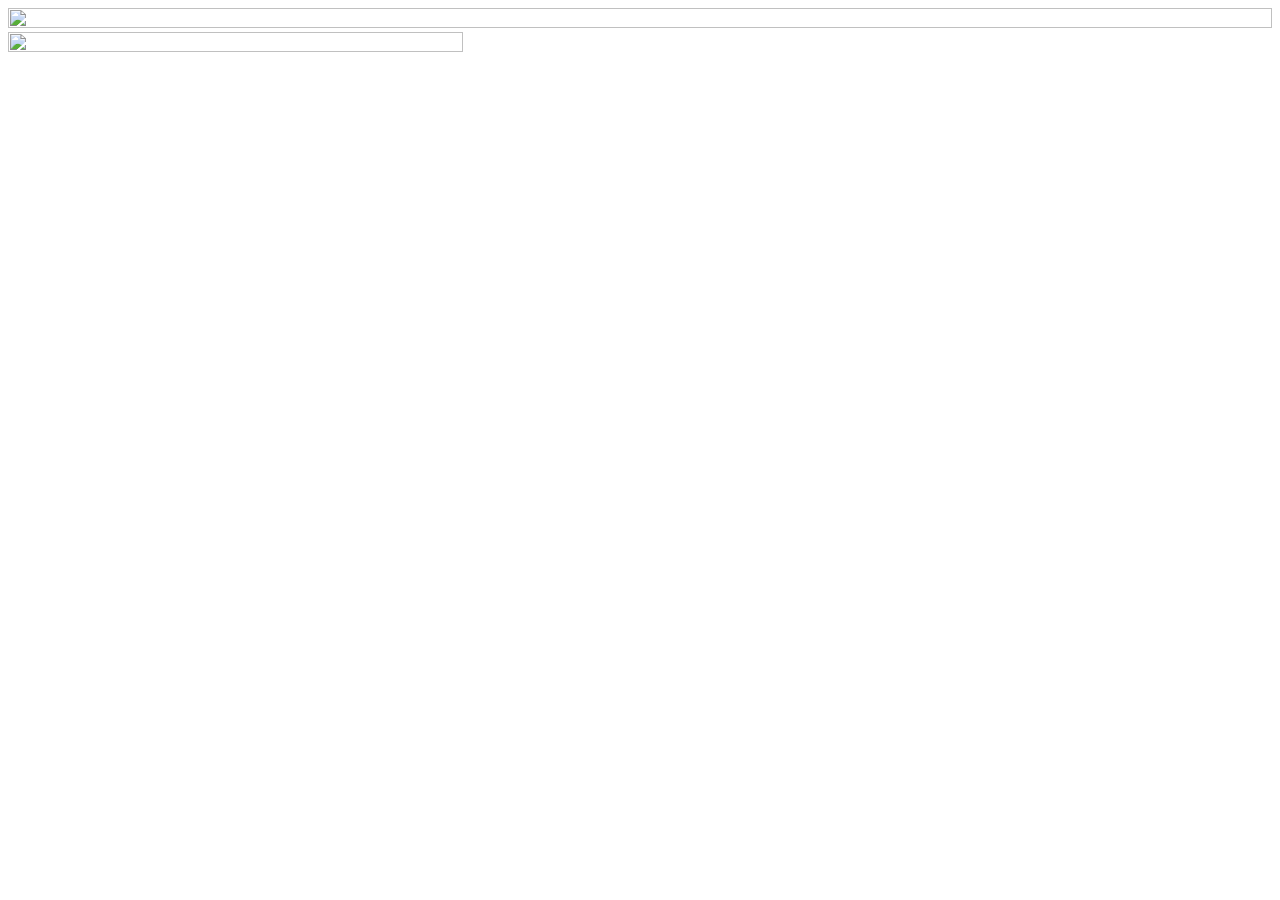
==== index.html @ ee0725b7 "Add files via upload" ====
<!DOCTYPE html>
<html>
  <meta name="viewport" content="width=device-width, initial-scale=1.0" />
  <meta name="viewport" content="height=device-height, initial-scale=1.0" />
  <head>
    <img src="./Banner.png" style="width: 100%;" height="100%" />
  </head>

  <body>
    <link rel="stylesheet" href="styles.css" />
   <section class="container"><img src="./hearthands.jpeg" style="width: 60%;" height="60%" />
  </body></section> 

  <footer></footer>
</html>
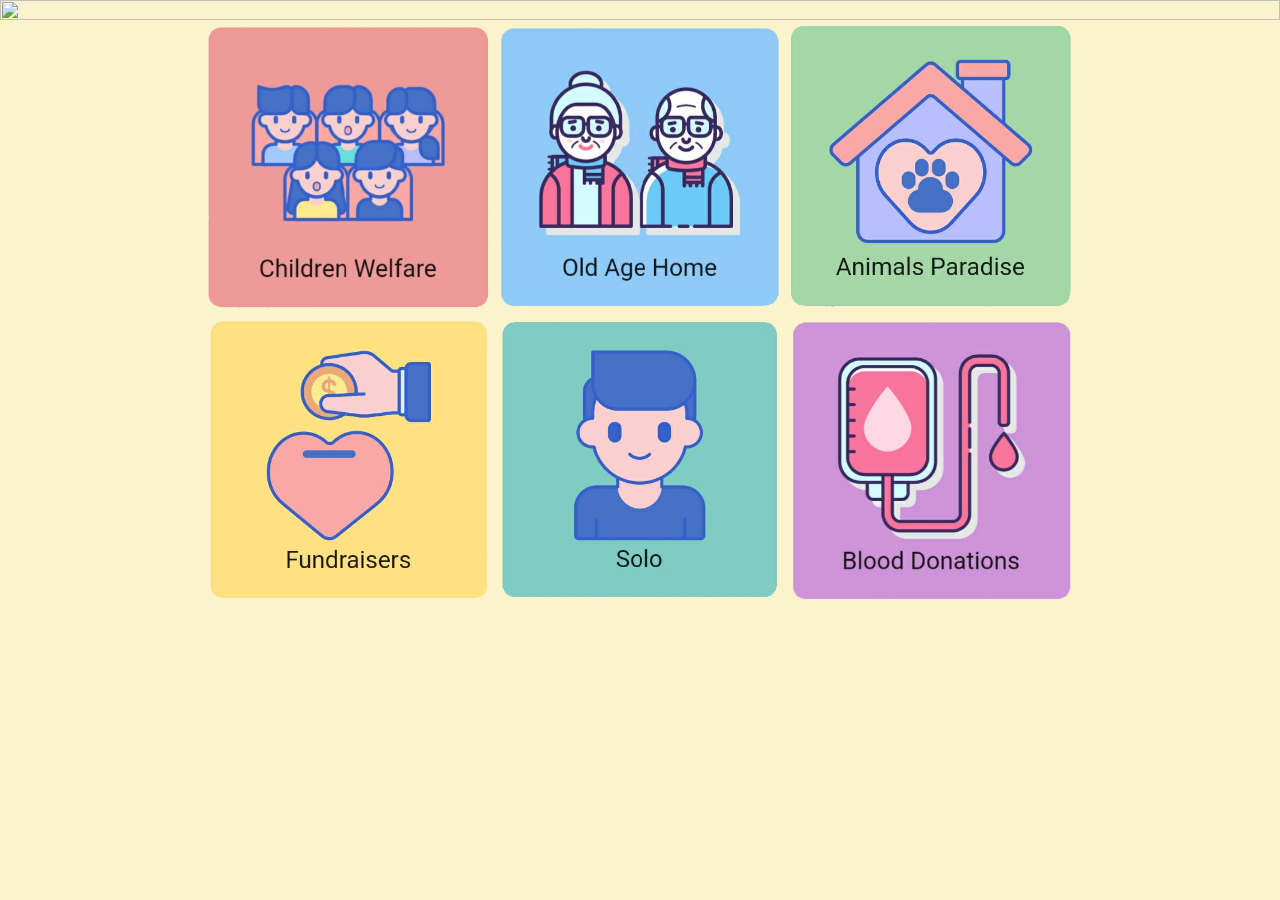
==== commit e30e7141: "Add files via upload" ====
--- a/index.html
+++ b/index.html
@@ -8,8 +8,18 @@
 
   <body>
     <link rel="stylesheet" href="styles.css" />
-   <section class="container"><img src="./hearthands.jpeg" style="width: 60%;" height="60%" />
-  </body></section> 
+    <section class="container">
+      <a href="./ChildrenWelfare.html">
+        <img src="./Children Welfare.png" style="width: 30%;" height="30%"
+      /></a>
+
+      <img src="./Old Age Home.png" style="width: 30%;" height="30%" />
+      <img src="./Animal Welfare.png" style="width: 30%;" height="30%" />
+      <img src="./Fundraisers.png" style="width: 30%;" height="30%" />
+      <img src="./Solo.png" style="width: 30%;" height="30%" />
+      <img src="./Blood Donations.png" style="width: 30%;" height="30%" />
+    </section>
+  </body>
 
   <footer></footer>
 </html>
--- a/styles.css
+++ b/styles.css
@@ -0,0 +1,79 @@
+body {
+  margin: 0;
+  padding: 0;
+
+  font-family: "Lora";
+  background-color: rgb(250, 243, 203);
+}
+
+.container {
+  text-align: center;
+  padding-left: 10rem;
+  padding-right: 10rem;
+  padding-bottom: 3rem;
+}
+.btn {
+  border-radius: 21%;
+  border: 2px rgb(233, 162, 32);
+  background: rgb(250, 163, 172);
+  padding: 10px 20px;
+  width: 5cm;
+  font-size: 20px;
+  font-family: "montserrat";
+  font-weight: 200;
+  cursor: pointer;
+  margin: 10px;
+  transition: 0.8s;
+  position: relative;
+  overflow: hidden;
+  color: white;
+}
+.btn:hover {
+  color: rgb(238, 221, 67);
+  height: 0%;
+}
+.btn::before {
+  content: "";
+  position: absolute;
+  left: 0;
+  width: 100%;
+  height: 100%;
+  z-index: -1;
+  transition: 0.8s;
+  color: rgb(233, 162, 32);
+  top: 0;
+  border-radius: 70% 70% 70% 70%;
+}
+
+.footer {
+  background-color: rgba(0, 0, 0, 0.514);
+  margin-top: 3rem;
+
+  color: rgb(224, 212, 96);
+  text-align: center;
+  height: 2.1;
+  left: 0;
+  bottom: 0;
+  width: 100%;
+  display: inline-block;
+}
+#grad {
+  background-image: linear-gradient(grey, white);
+}
+
+#bottomDiv {
+  position: absolute;
+  bottom: 0px;
+}
+
+.para {
+  font-size: 1.5rem;
+  margin-left: 7rem;
+  margin-right: 7rem;
+  text-align: center;
+  color: rgba(255, 255, 255, 0.856);
+  font-family: "Courier New", Courier, monospace;
+}
+.cntr {
+  text-align: center;
+}
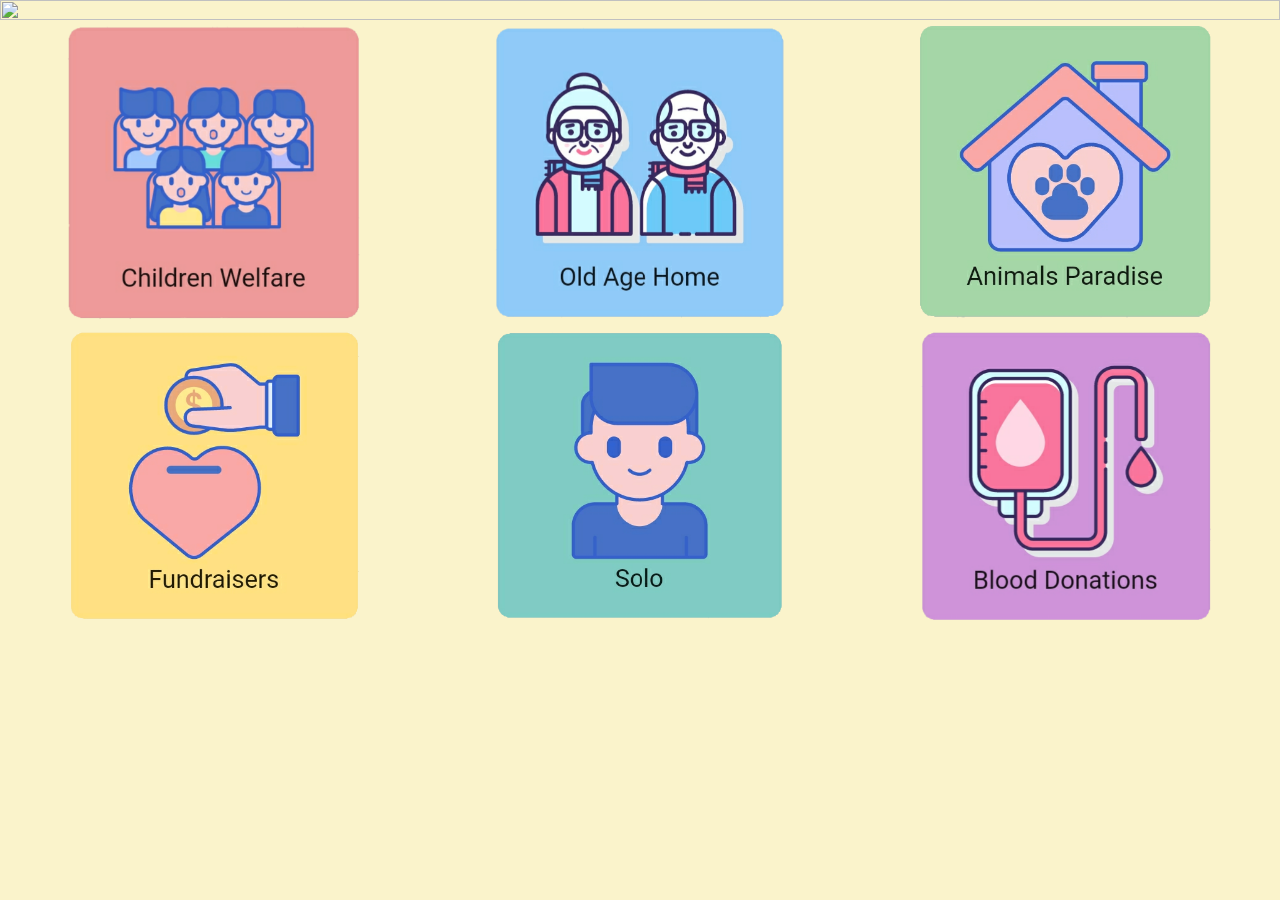
==== commit 10fe6b4e: "Add files via upload" ====
--- a/index.html
+++ b/index.html
@@ -8,17 +8,30 @@
 
   <body>
     <link rel="stylesheet" href="styles.css" />
-    <section class="container">
-      <a href="./ChildrenWelfare.html">
-        <img src="./Children Welfare.png" style="width: 30%;" height="30%"
-      /></a>
 
-      <img src="./Old Age Home.png" style="width: 30%;" height="30%" />
-      <img src="./Animal Welfare.png" style="width: 30%;" height="30%" />
-      <img src="./Fundraisers.png" style="width: 30%;" height="30%" />
-      <img src="./Solo.png" style="width: 30%;" height="30%" />
-      <img src="./Blood Donations.png" style="width: 30%;" height="30%" />
-    </section>
+    <div class="grid">
+      <div class="column" id="child">
+        <a href="./ChildrenWelfare.html">
+          <img src="./Children Welfare.png" style="width: 70%;"
+        /></a>
+      </div>
+
+      <div class="column" id="old">
+        <img src="./Old Age Home.png" style="width: 70%;" />
+      </div>
+      <div class="column" id="animal">
+        <img src="./Animal Welfare.png" style="width: 70%;" />
+      </div>
+      <div class="column" id="fund">
+        <img src="./Fundraisers.png" style="width: 70%;" />
+      </div>
+      <div class="column" id="solo">
+        <img src="./Solo.png" style="width: 70%;" />
+      </div>
+      <div class="column" id="blood">
+        <img src="./Blood Donations.png" style="width: 70%;" />
+      </div>
+    </div>
   </body>
 
   <footer></footer>
--- a/styles.css
+++ b/styles.css
@@ -8,10 +8,27 @@
 
 .container {
   text-align: center;
-  padding-left: 10rem;
-  padding-right: 10rem;
-  padding-bottom: 3rem;
 }
+
+.grid {
+  display: grid;
+  text-align: center;
+
+  grid-template-columns: 1fr;
+
+  grid-template-rows: 1fr 1fr 1fr 1fr 1fr 1fr;
+}
+
+@media (min-width: 700px) {
+  .grid {
+    display: grid;
+    text-align: center;
+    grid-template-columns: 1fr 1fr 1fr;
+
+    grid-template-rows: 1fr 1fr;
+  }
+}
+
 .btn {
   border-radius: 21%;
   border: 2px rgb(233, 162, 32);
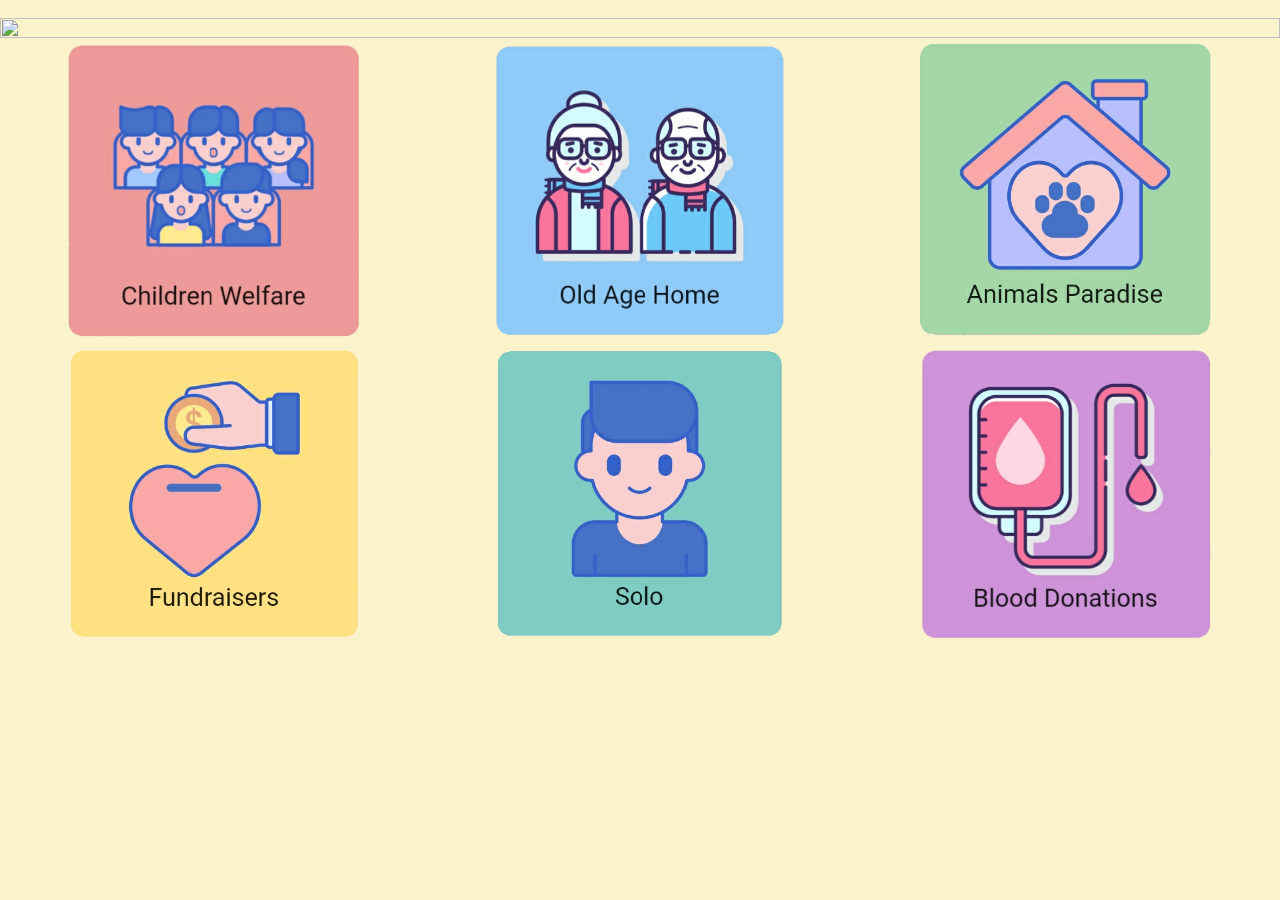
==== commit ed12b089: "Add files via upload" ====
--- a/index.html
+++ b/index.html
@@ -3,13 +3,14 @@
   <meta name="viewport" content="width=device-width, initial-scale=1.0" />
   <meta name="viewport" content="height=device-height, initial-scale=1.0" />
   <head>
+    <br />
     <img src="./Banner.png" style="width: 100%;" height="100%" />
   </head>
 
   <body>
     <link rel="stylesheet" href="styles.css" />
-
-    <div class="grid">
+    <br />
+    <div class="grid container">
       <div class="column" id="child">
         <a href="./ChildrenWelfare.html">
           <img src="./Children Welfare.png" style="width: 70%;"
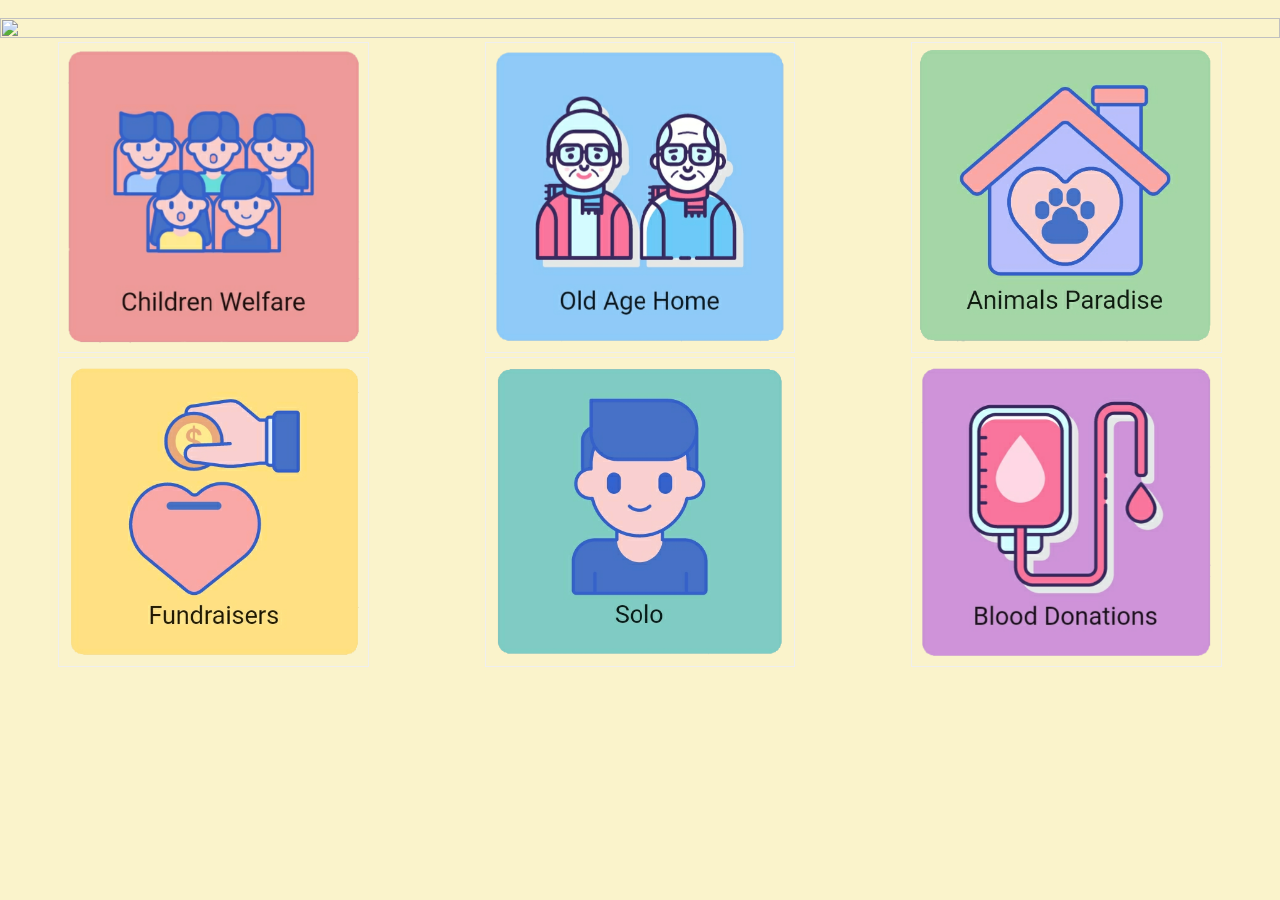
==== commit fbfca974: "Add files via upload" ====
--- a/index.html
+++ b/index.html
@@ -12,25 +12,57 @@
     <br />
     <div class="grid container">
       <div class="column" id="child">
-        <a href="./ChildrenWelfare.html">
-          <img src="./Children Welfare.png" style="width: 70%;"
+        <a :hover href="./ChildrenWelfare.html">
+          <img
+            class="imagedropshadow1"
+            src="./Children Welfare.png"
+            style="width: 70%;"
         /></a>
       </div>
 
       <div class="column" id="old">
-        <img src="./Old Age Home.png" style="width: 70%;" />
+        <a :hover href="./OldAgeHome.html">
+          <img
+            class="imagedropshadow2"
+            src="./Old Age Home.png"
+            style="width: 70%;"
+          />
+        </a>
       </div>
       <div class="column" id="animal">
-        <img src="./Animal Welfare.png" style="width: 70%;" />
+        <a :hover href="./Animal.html">
+          <img
+            class="imagedropshadow3"
+            src="./Animal Welfare.png"
+            style="width: 70%;"
+          />
+        </a>
       </div>
+
       <div class="column" id="fund">
-        <img src="./Fundraisers.png" style="width: 70%;" />
+        <a :hover href="./Fund.html">
+          <img
+            class="imagedropshadow4"
+            src="./Fundraisers.png"
+            style="width: 70%;"
+          />
+        </a>
       </div>
+
       <div class="column" id="solo">
-        <img src="./Solo.png" style="width: 70%;" />
+        <a :hover href="./Solo.html">
+          <img class="imagedropshadow5" src="./Solo.png" style="width: 70%;" />
+        </a>
       </div>
+
       <div class="column" id="blood">
-        <img src="./Blood Donations.png" style="width: 70%;" />
+        <a :hover href="./Blood.html">
+          <img
+            class="imagedropshadow6"
+            src="./Blood Donations.png"
+            style="width: 70%;"
+          />
+        </a>
       </div>
     </div>
   </body>
--- a/styles.css
+++ b/styles.css
@@ -19,68 +19,15 @@
   grid-template-rows: 1fr 1fr 1fr 1fr 1fr 1fr;
 }
 
-@media (min-width: 700px) {
+@media (min-width: 550px) {
   .grid {
     display: grid;
     text-align: center;
+
     grid-template-columns: 1fr 1fr 1fr;
 
     grid-template-rows: 1fr 1fr;
   }
-}
-
-.btn {
-  border-radius: 21%;
-  border: 2px rgb(233, 162, 32);
-  background: rgb(250, 163, 172);
-  padding: 10px 20px;
-  width: 5cm;
-  font-size: 20px;
-  font-family: "montserrat";
-  font-weight: 200;
-  cursor: pointer;
-  margin: 10px;
-  transition: 0.8s;
-  position: relative;
-  overflow: hidden;
-  color: white;
-}
-.btn:hover {
-  color: rgb(238, 221, 67);
-  height: 0%;
-}
-.btn::before {
-  content: "";
-  position: absolute;
-  left: 0;
-  width: 100%;
-  height: 100%;
-  z-index: -1;
-  transition: 0.8s;
-  color: rgb(233, 162, 32);
-  top: 0;
-  border-radius: 70% 70% 70% 70%;
-}
-
-.footer {
-  background-color: rgba(0, 0, 0, 0.514);
-  margin-top: 3rem;
-
-  color: rgb(224, 212, 96);
-  text-align: center;
-  height: 2.1;
-  left: 0;
-  bottom: 0;
-  width: 100%;
-  display: inline-block;
-}
-#grad {
-  background-image: linear-gradient(grey, white);
-}
-
-#bottomDiv {
-  position: absolute;
-  bottom: 0px;
 }
 
 .para {
@@ -94,3 +41,61 @@
 .cntr {
   text-align: center;
 }
+.imagedropshadow1 {
+  padding: 5px;
+  border: solid 1px #efefef;
+}
+a:hover img.imagedropshadow1 {
+  -moz-box-shadow: 1px 1px 5px #999;
+  -webkit-box-shadow: 1px 1px 5px #999;
+  box-shadow: 3px 3px 5px rgb(182, 49, 49);
+}
+.imagedropshadow2 {
+  padding: 5px;
+  border: solid 1px #efefef;
+}
+a:hover img.imagedropshadow2 {
+  -moz-box-shadow: 1px 1px 5px #999;
+  -webkit-box-shadow: 1px 1px 5px #999;
+  box-shadow: 3px 3px 5px rgb(28, 6, 88);
+}
+
+.imagedropshadow3 {
+  padding: 5px;
+  border: solid 1px #efefef;
+}
+a:hover img.imagedropshadow3 {
+  -moz-box-shadow: 1px 1px 5px #999;
+  -webkit-box-shadow: 1px 1px 5px #999;
+  box-shadow: 3px 3px 5px rgb(2, 145, 21);
+}
+
+.imagedropshadow4 {
+  padding: 5px;
+  border: solid 1px #efefef;
+}
+a:hover img.imagedropshadow4 {
+  -moz-box-shadow: 1px 1px 5px #999;
+  -webkit-box-shadow: 1px 1px 5px #999;
+  box-shadow: 3px 3px 5px rgb(201, 184, 36);
+}
+
+.imagedropshadow5 {
+  padding: 5px;
+  border: solid 1px #efefef;
+}
+a:hover img.imagedropshadow5 {
+  -moz-box-shadow: 1px 1px 5px #999;
+  -webkit-box-shadow: 1px 1px 5px #999;
+  box-shadow: 3px 3px 5px rgb(9, 151, 156);
+}
+
+.imagedropshadow6 {
+  padding: 5px;
+  border: solid 1px #efefef;
+}
+a:hover img.imagedropshadow6 {
+  -moz-box-shadow: 1px 1px 5px #999;
+  -webkit-box-shadow: 1px 1px 5px #999;
+  box-shadow: 3px 3px 5px rgb(135, 18, 170);
+}
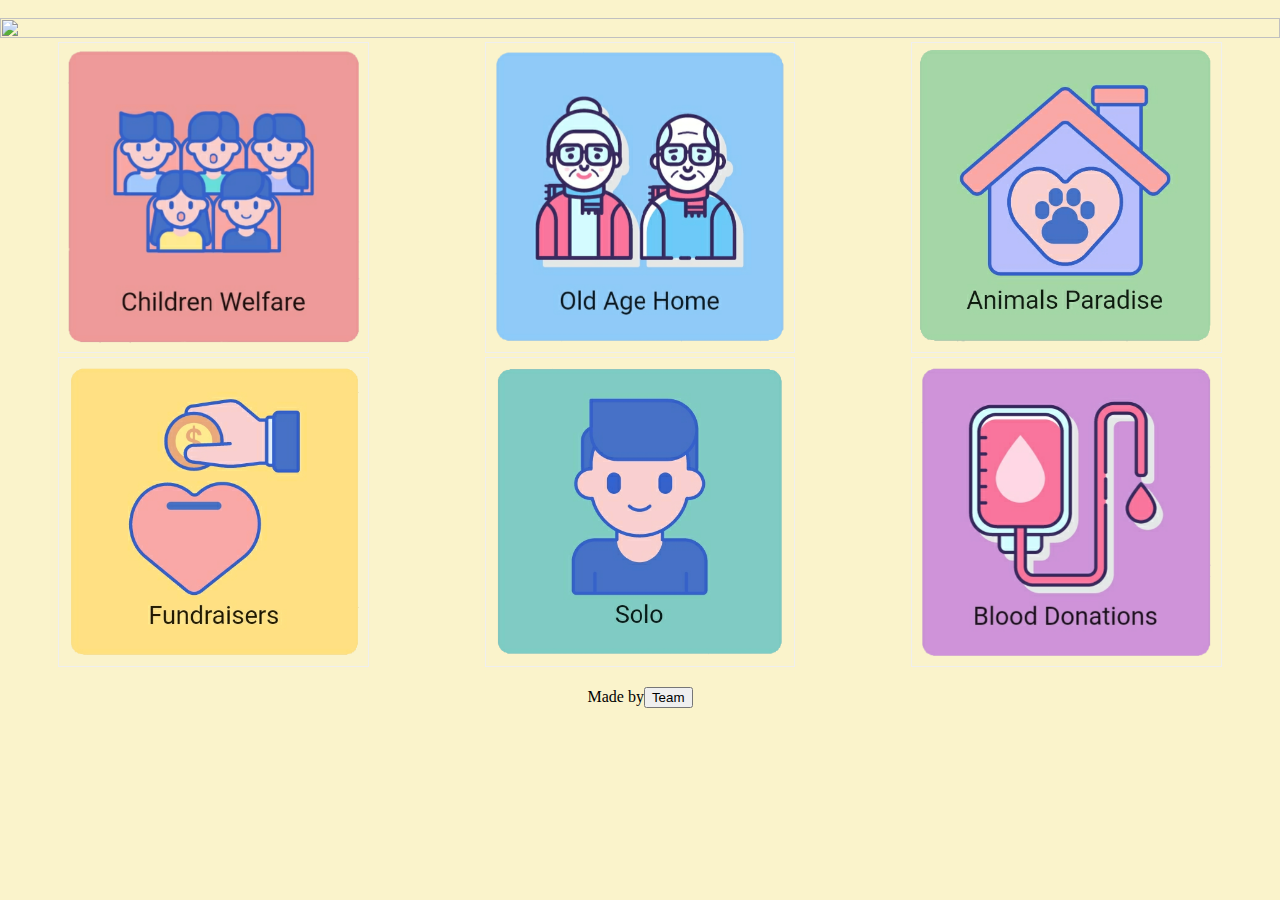
==== commit d88213d8: "Add files via upload" ====
--- a/index.html
+++ b/index.html
@@ -12,54 +12,58 @@
     <br />
     <div class="grid container">
       <div class="column" id="child">
-        <a :hover href="./ChildrenWelfare.html">
+        <a :hover href="Children/ChildrenWelfare.html">
           <img
             class="imagedropshadow1"
-            src="./Children Welfare.png"
+            src="Children/Children Welfare.png"
             style="width: 70%;"
         /></a>
       </div>
 
       <div class="column" id="old">
-        <a :hover href="./OldAgeHome.html">
+        <a :hover href="Old/OldAgeHome.html">
           <img
             class="imagedropshadow2"
-            src="./Old Age Home.png"
+            src="Old/Old Age Home.png"
             style="width: 70%;"
           />
         </a>
       </div>
       <div class="column" id="animal">
-        <a :hover href="./Animal.html">
+        <a :hover href="Animal/Animal.html">
           <img
             class="imagedropshadow3"
-            src="./Animal Welfare.png"
+            src="Animal/Animal Welfare.png"
             style="width: 70%;"
           />
         </a>
       </div>
 
       <div class="column" id="fund">
-        <a :hover href="./Fund.html">
+        <a :hover href="Fund/Fund.html">
           <img
             class="imagedropshadow4"
-            src="./Fundraisers.png"
+            src="Fund/Fundraisers.png"
             style="width: 70%;"
           />
         </a>
       </div>
 
       <div class="column" id="solo">
-        <a :hover href="./Solo.html">
-          <img class="imagedropshadow5" src="./Solo.png" style="width: 70%;" />
+        <a :hover href="Solo/Solo.html">
+          <img
+            class="imagedropshadow5"
+            src="Solo/Solo.png"
+            style="width: 70%;"
+          />
         </a>
       </div>
 
       <div class="column" id="blood">
-        <a :hover href="./Blood.html">
+        <a :hover href="Blood/Blood.html">
           <img
             class="imagedropshadow6"
-            src="./Blood Donations.png"
+            src="Blood/Blood Donations.png"
             style="width: 70%;"
           />
         </a>
@@ -67,5 +71,9 @@
     </div>
   </body>
 
-  <footer></footer>
+  <footer>
+    <p class="container">
+      Made by<a : hover href="team.html "><button class="btn">Team</button></a>
+    </p>
+  </footer>
 </html>
